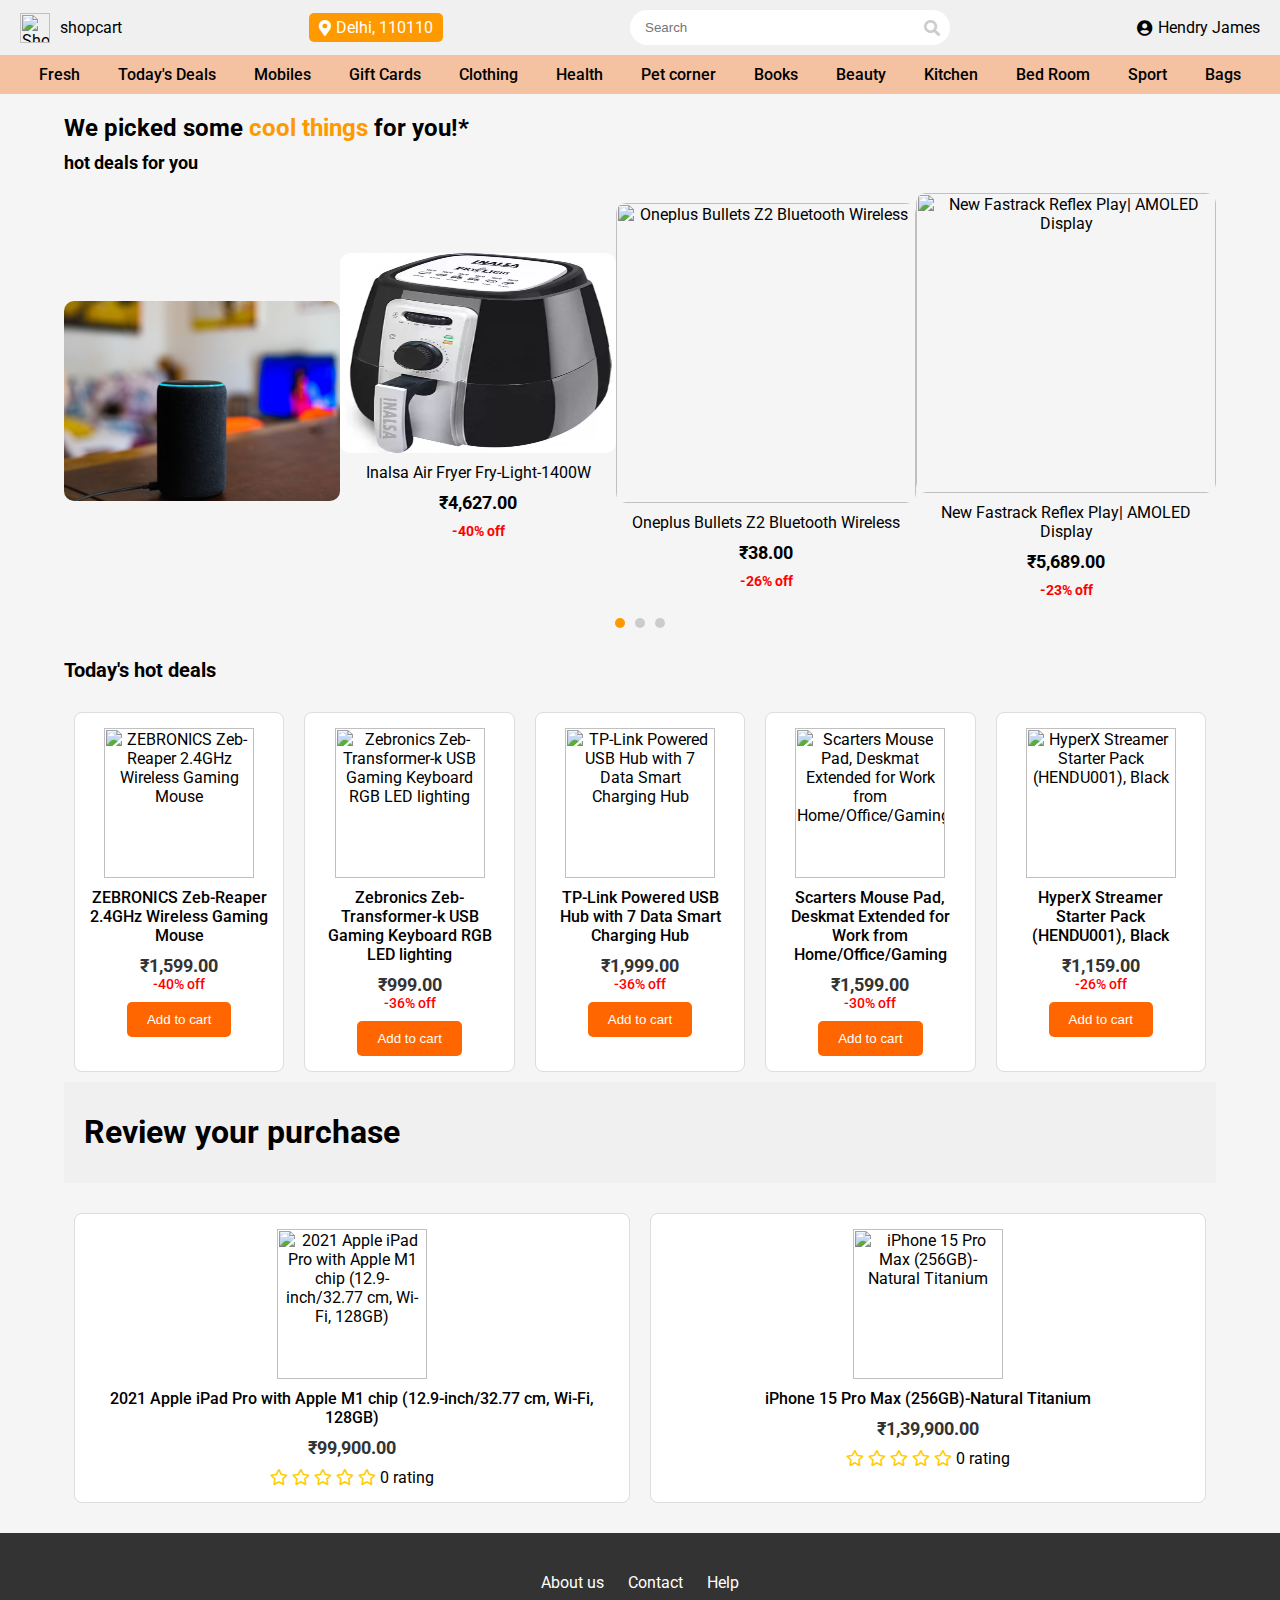
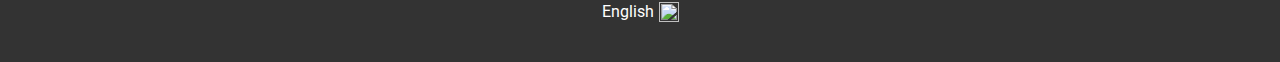
==== home.html @ bb901930 "file saved" ====
<html>
 <head>
  <title>
   ShopCart
  </title>
  <link href="https://cdnjs.cloudflare.com/ajax/libs/font-awesome/5.15.3/css/all.min.css" rel="stylesheet"/>
  <link href="https://fonts.googleapis.com/css2?family=Roboto:wght@400;500;700&amp;display=swap" rel="stylesheet"/>
  <style>
   body {
            font-family: 'Roboto', sans-serif;
            margin: 0;
            padding: 0;
            background-color: #f5f5f5;
        }
        .header {
            background-color: #f0f0f0;
            padding: 10px 20px;
            display: flex;
            align-items: center;
            justify-content: space-between;
        }
        .logo {
            display: flex;
            align-items: center;
        }
        .logo img {
            width: 30px;
            height: 30px;
            margin-right: 10px;
        }
        .location {
            display: flex;
            align-items: center;
            background-color: #ff9900;
            color: white;
            padding: 5px 10px;
            border-radius: 5px;
        }
        .location i {
            margin-right: 5px;
        }
        .search-bar {
            display: flex;
            align-items: center;
            background-color: white;
            border-radius: 20px;
            padding: 5px 10px;
            width: 300px;
        }
        .search-bar input {
            border: none;
            outline: none;
            width: 100%;
            padding: 5px;
        }
        .search-bar i {
            color: #ccc;
        }
        .user-info {
            display: flex;
            align-items: center;
        }
        .user-info i {
            margin-right: 5px;
        }
        .nav {
            background-color: #f4c2a1;
            padding: 10px 20px;
            display: flex;
            justify-content: space-around;
        }
        .nav a {
            color: black;
            text-decoration: none;
            font-weight: 500;
        }
        .container {
            width: 90%;
            margin: 0 auto;
            padding: 20px 0;
        }
        .main-header {
            font-size: 24px;
            font-weight: 700;
        }
        .main-header span {
            color: #ff9900;
        }
        .sub-header {
            font-size: 18px;
            font-weight: 700;
            margin-top: 10px;
        }
        .deals {
            display: flex;
            justify-content: space-between;
            align-items: center;
            margin-top: 20px;
        }
        .deal-item {
            text-align: center;
            width: 30%;
        }
        .deal-item img {
            width: 100%;
            border-radius: 10px;
        }
        .deal-item p {
            margin: 10px 0;
        }
        .deal-item .price {
            font-size: 18px;
            font-weight: 700;
        }
        .deal-item .discount {
            color: #ff0000;
            font-size: 14px;
            font-weight: 700;
        }
        .carousel-indicators {
            display: flex;
            justify-content: center;
            margin-top: 10px;
        }
        .carousel-indicators span {
            width: 10px;
            height: 10px;
            background-color: #ccc;
            border-radius: 50%;
            margin: 0 5px;
            display: inline-block;
        }
        .carousel-indicators .active {
            background-color: #ff9900;
        }
        .today-deals {
            font-size: 20px;
            font-weight: 700;
            margin-top: 30px;
        }
        .deals-section, .review-section {
            margin-top: 20px;
        }
        .deals-section .item, .review-section .item {
            background-color: #fff;
            border: 1px solid #ddd;
            border-radius: 8px;
            padding: 15px;
            text-align: center;
            margin: 10px;
            flex: 1;
        }
        .deals-section .item img, .review-section .item img {
            max-width: 100%;
            height: auto;
        }
        .deals-section .item h3, .review-section .item h3 {
            font-size: 16px;
            font-weight: 500;
            margin: 10px 0;
        }
        .deals-section .item .price, .review-section .item .price {
            font-size: 18px;
            font-weight: 700;
            color: #333;
        }
        .deals-section .item .discount, .review-section .item .discount {
            font-size: 14px;
            color: #ff0000;
            font-weight: 500;
        }
        .deals-section .item .add-to-cart, .review-section .item .add-to-cart {
            background-color: #ff6600;
            color: #fff;
            padding: 10px 20px;
            border: none;
            border-radius: 5px;
            cursor: pointer;
            margin-top: 10px;
        }
        .review-section .item .rating {
            margin-top: 10px;
        }
        .review-section .item .rating i {
            color: #ffcc00;
        }
        .footer {
            background-color: #333;
            color: #fff;
            padding: 20px 0;
            text-align: center;
        }
        .footer a {
            color: #fff;
            margin: 0 10px;
            text-decoration: none;
        }
        .footer .language {
            display: flex;
            align-items: center;
            justify-content: center;
            margin-top: 10px;
        }
        .footer .language img {
            margin-left: 5px;
        }
        @media (max-width: 768px) {
            .deals {
                flex-direction: column;
            }
            .deal-item {
                width: 100%;
                margin-bottom: 20px;
            }
            .deals-section, .review-section {
                display: flex;
                flex-direction: column;
            }
        }
        @media (min-width: 768px) {
            .deals-section, .review-section {
                display: flex;
                flex-wrap: wrap;
                justify-content: space-between;
            }
        }
  </style>
 </head>
 <body>
  <div class="header">
   <div class="logo">
    <img alt="ShopCart logo" height="30" src="images/bucket_706520.png" width="30"/>
    <span>
     shopcart
    </span>
   </div>
   <div class="location">
    <i class="fas fa-map-marker-alt">
    </i>
    <span>
     Delhi, 110110
    </span>
   </div>
   <div class="search-bar">
    <input placeholder="Search" type="text"/>
    <i class="fas fa-search">
    </i>
   </div>
   <div class="user-info">
    <i class="fas fa-user-circle">
    </i>
    <span>
     Hendry James
    </span>
   </div>
  </div>
  <div class="nav">
   <a href="#">
    Fresh
   </a>
   <a href="#">
    Today's Deals
   </a>
   <a href="#">
    Mobiles
   </a>
   <a href="#">
    Gift Cards
   </a>
   <a href="#">
    Clothing
   </a>
   <a href="#">
    Health
   </a>
   <a href="#">
    Pet corner
   </a>
   <a href="#">
    Books
   </a>
   <a href="#">
    Beauty
   </a>
   <a href="#">
    Kitchen
   </a>
   <a href="#">
    Bed Room
   </a>
   <a href="#">
    Sport
   </a>
   <a href="#">
    Bags
   </a>
  </div>
  <div class="container">
   <div class="main-header">
    We picked some
    <span>
     cool things
    </span>
    for you!*
   </div>
   <div class="sub-header">
    hot deals for you
   </div>
   <div class="deals">
    <div class="deal-item">
     <img alt="A smart speaker on a table with the text 'Alexa, switch on the lights.'" height="200" src="images/amazon.jpg" width="300"/>
    </div>
    <div class="deal-item">
     <img alt="Inalsa Air Fryer Fry-Light-1400W" height="200" src="images/inasla.webp" width="200"/>
     <p>
      Inalsa Air Fryer Fry-Light-1400W
     </p>
     <p class="price">
      ₹4,627.00
     </p>
     <p class="discount">
      -40% off
     </p>
    </div>
    <div class="deal-item">
     <img alt="Oneplus Bullets Z2 Bluetooth Wireless" height="300" src="https://storage.googleapis.com/a1aa/image/7eIXVJheuYhnQ0k16Csaq15r0HbFGDBon5UX6EecDnqad79nA.jpg" width="300"/>
     <p>
      Oneplus Bullets Z2 Bluetooth Wireless
     </p>
     <p class="price">
      ₹38.00
     </p>
     <p class="discount">
      -26% off
     </p>
    </div>
    <div class="deal-item">
     <img alt="New Fastrack Reflex Play| AMOLED Display" height="300" src="https://storage.googleapis.com/a1aa/image/vFZeKr0mzjV8Vibky9HGsBSdwRXXgegfcTeVxy6h0cXF727PB.jpg" width="300"/>
     <p>
      New Fastrack Reflex Play| AMOLED Display
     </p>
     <p class="price">
      ₹5,689.00
     </p>
     <p class="discount">
      -23% off
     </p>
    </div>
   </div>
   <div class="carousel-indicators">
    <span class="active">
    </span>
    <span>
    </span>
    <span>
    </span>
   </div>
   <div class="today-deals">
    Today's hot deals
   </div>
   <div class="deals-section">
    <div class="item">
     <img alt="ZEBRONICS Zeb-Reaper 2.4GHz Wireless Gaming Mouse" height="150" src="https://storage.googleapis.com/a1aa/image/B2bH2kYl26Y5Mxq67sBYGfdh3ouuNP9X8PewC6Sd1nnIre9nA.jpg" width="150"/>
     <h3>
      ZEBRONICS Zeb-Reaper 2.4GHz Wireless Gaming Mouse
     </h3>
     <div class="price">
      ₹1,599.00
     </div>
     <div class="discount">
      -40% off
     </div>
     <button class="add-to-cart">
      Add to cart
     </button>
    </div>
    <div class="item">
     <img alt="Zebronics Zeb-Transformer-k USB Gaming Keyboard RGB LED lighting" height="150" src="https://storage.googleapis.com/a1aa/image/5ccK8zn8SA52Jx3RWijhdUcJlDO2khE0QDnvlNqVP0JwqvfJA.jpg" width="150"/>
     <h3>
      Zebronics Zeb-Transformer-k USB Gaming Keyboard RGB LED lighting
     </h3>
     <div class="price">
      ₹999.00
     </div>
     <div class="discount">
      -36% off
     </div>
     <button class="add-to-cart">
      Add to cart
     </button>
    </div>
    <div class="item">
     <img alt="TP-Link Powered USB Hub with 7 Data Smart Charging Hub" height="150" src="https://storage.googleapis.com/a1aa/image/MJrL1fo1up3lXiVrqS0zjny0aUZFhodWe9Oh8OVefUw2s67PB.jpg" width="150"/>
     <h3>
      TP-Link Powered USB Hub with 7 Data Smart Charging Hub
     </h3>
     <div class="price">
      ₹1,999.00
     </div>
     <div class="discount">
      -36% off
     </div>
     <button class="add-to-cart">
      Add to cart
     </button>
    </div>
    <div class="item">
     <img alt="Scarters Mouse Pad, Deskmat Extended for Work from Home/Office/Gaming" height="150" src="https://storage.googleapis.com/a1aa/image/L45ZxkGXzzZQG5GMUaoFXercRYvcKOQXopr1Vb0OUX1iVfenA.jpg" width="150"/>
     <h3>
      Scarters Mouse Pad, Deskmat Extended for Work from Home/Office/Gaming
     </h3>
     <div class="price">
      ₹1,599.00
     </div>
     <div class="discount">
      -30% off
     </div>
     <button class="add-to-cart">
      Add to cart
     </button>
    </div>
    <div class="item">
     <img alt="HyperX Streamer Starter Pack (HENDU001), Black" height="150" src="https://storage.googleapis.com/a1aa/image/foURfxvuhDvbR0H5ysnhUMNHMXGLYVWvyFNdwwzAftXTW99nA.jpg" width="150"/>
     <h3>
      HyperX Streamer Starter Pack (HENDU001), Black
     </h3>
     <div class="price">
      ₹1,159.00
     </div>
     <div class="discount">
      -26% off
     </div>
     <button class="add-to-cart">
      Add to cart
     </button>
    </div>
   </div>
   <div class="header">
    <h1>
     Review your purchase
    </h1>
   </div>
   <div class="review-section">
    <div class="item">
     <img alt="2021 Apple iPad Pro with Apple M1 chip (12.9-inch/32.77 cm, Wi-Fi, 128GB)" height="150" src="apple2.jpg" width="150"/>
     <h3>
      2021 Apple iPad Pro with Apple M1 chip (12.9-inch/32.77 cm, Wi-Fi, 128GB)
     </h3>
     <div class="price">
      ₹99,900.00
     </div>
     <div class="rating">
      <i class="far fa-star">
      </i>
      <i class="far fa-star">
      </i>
      <i class="far fa-star">
      </i>
      <i class="far fa-star">
      </i>
      <i class="far fa-star">
      </i>
      <span>
       0 rating
      </span>
     </div>
    </div>
    <div class="item">
     <img alt="iPhone 15 Pro Max (256GB)-Natural Titanium" height="150" src="images/apple.jpg" width="150"/>
     <h3>
      iPhone 15 Pro Max (256GB)-Natural Titanium
     </h3>
     <div class="price">
      ₹1,39,900.00
     </div>
     <div class="rating">
      <i class="far fa-star">
      </i>
      <i class="far fa-star">
      </i>
      <i class="far fa-star">
      </i>
      <i class="far fa-star">
      </i>
      <i class="far fa-star">
      </i>
      <span>
       0 rating
      </span>
     </div>
    </div>
   </div>
  </div>
  <div class="footer">
   <div class="container">
    <a href="#">
     About us
    </a>
    <a href="#">
     Contact
    </a>
    <a href="#">
     Help
    </a>
    <div class="language">
     <span>
      English
     </span>
     <img alt="Indian flag" height="20" src="images/indian flag.jpg.webp" width="20"/>
    </div>
   </div>
  </div>
 </body>
</html>
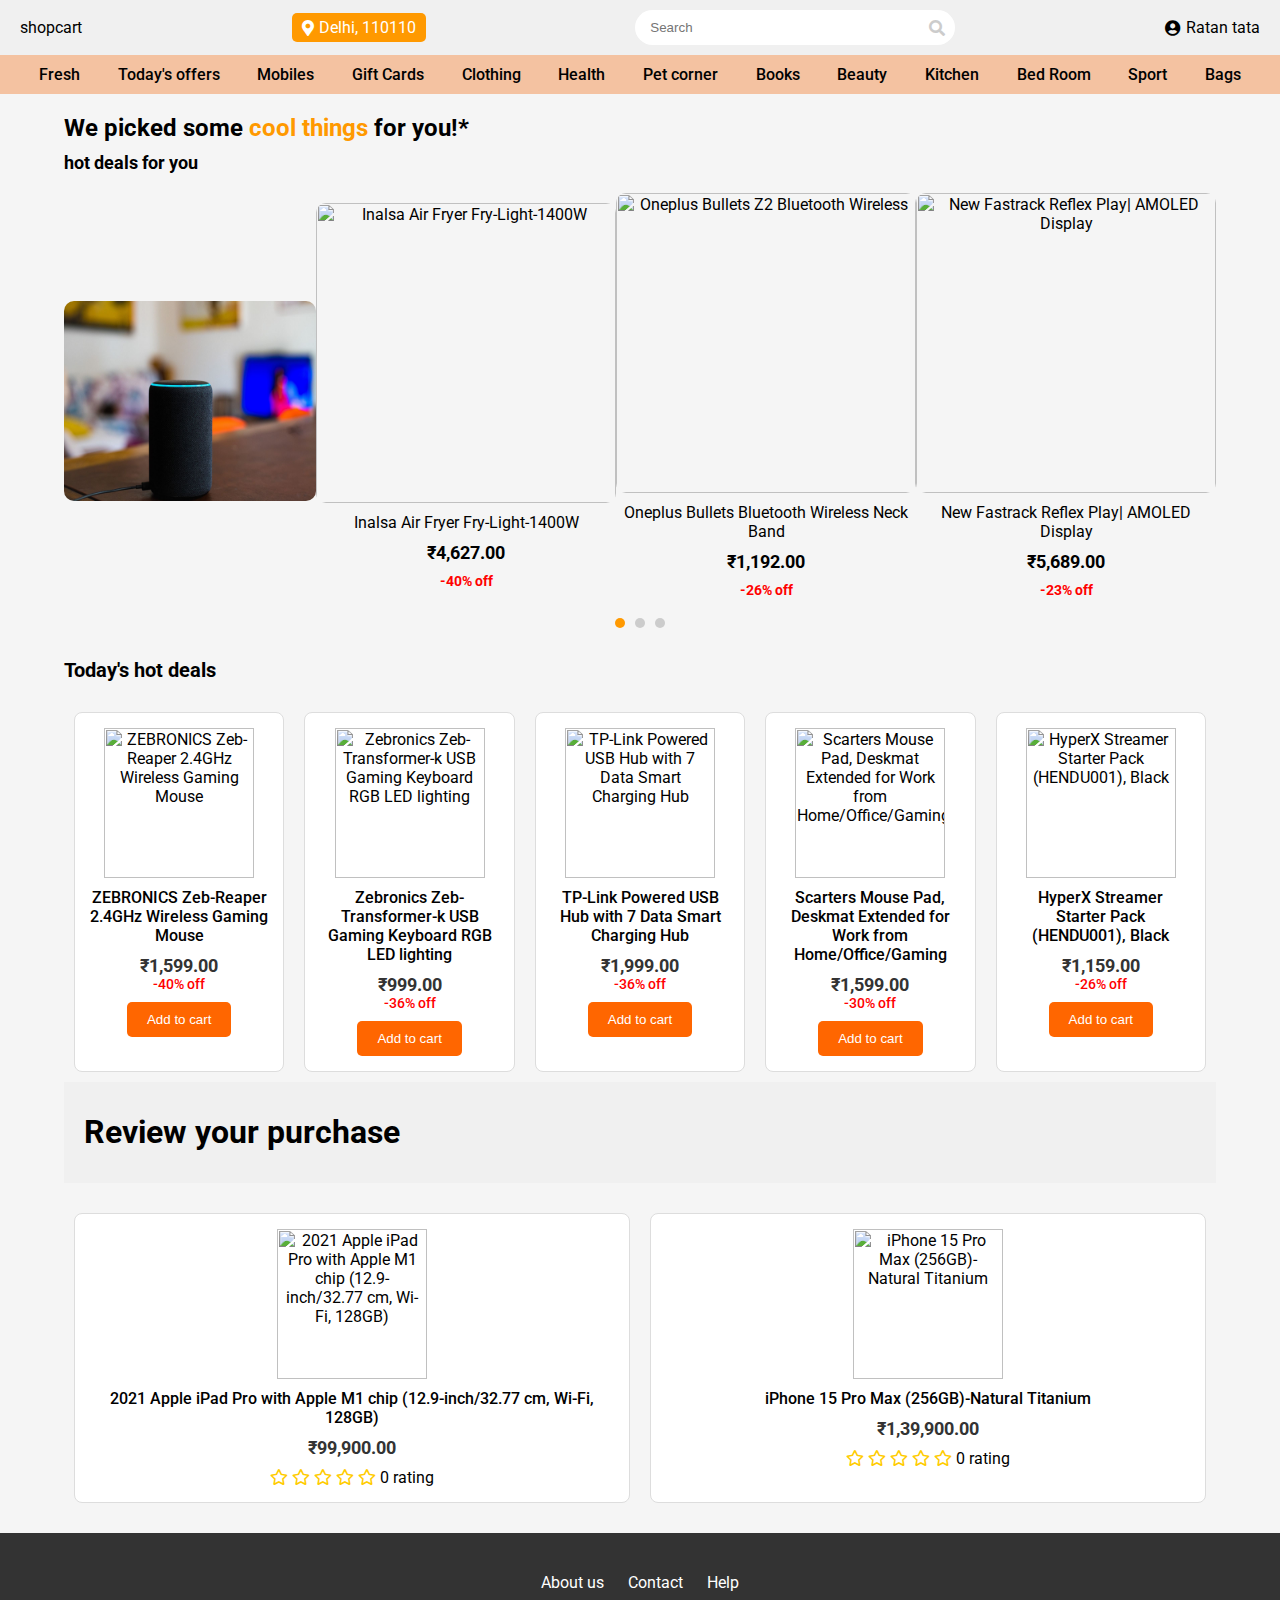
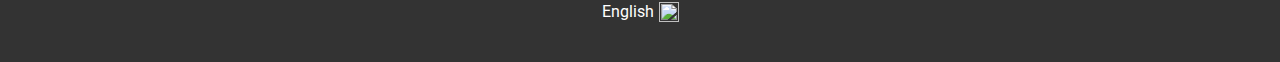
==== commit 0929317b: "file saved" ====
--- a/home.html
+++ b/home.html
@@ -229,8 +229,7 @@
  <body>
   <div class="header">
    <div class="logo">
-    <img alt="ShopCart logo" height="30" src="images/bucket_706520.png" width="30"/>
-    <span>
+     <span>
      shopcart
     </span>
    </div>
@@ -250,7 +249,7 @@
     <i class="fas fa-user-circle">
     </i>
     <span>
-     Hendry James
+     Ratan tata
     </span>
    </div>
   </div>
@@ -259,7 +258,7 @@
     Fresh
    </a>
    <a href="#">
-    Today's Deals
+    Today's offers
    </a>
    <a href="#">
     Mobiles
@@ -311,7 +310,7 @@
      <img alt="A smart speaker on a table with the text 'Alexa, switch on the lights.'" height="200" src="images/amazon.jpg" width="300"/>
     </div>
     <div class="deal-item">
-     <img alt="Inalsa Air Fryer Fry-Light-1400W" height="200" src="images/inasla.webp" width="200"/>
+     <img alt="Inalsa Air Fryer Fry-Light-1400W" height="300" src="https://storage.googleapis.com/a1aa/image/eCiYiP9H07yJNq5foxHVfkeTU6xeMK5V4kPOSsiPzqqb1t3fE.jpg" width="300"/>
      <p>
       Inalsa Air Fryer Fry-Light-1400W
      </p>
@@ -323,19 +322,19 @@
      </p>
     </div>
     <div class="deal-item">
-     <img alt="Oneplus Bullets Z2 Bluetooth Wireless" height="300" src="https://storage.googleapis.com/a1aa/image/7eIXVJheuYhnQ0k16Csaq15r0HbFGDBon5UX6EecDnqad79nA.jpg" width="300"/>
+     <img alt="Oneplus Bullets Z2 Bluetooth Wireless" height="300" src="images/headphone.webp" width="300"/>
      <p>
-      Oneplus Bullets Z2 Bluetooth Wireless
+      Oneplus Bullets  Bluetooth Wireless Neck Band
      </p>
      <p class="price">
-      ₹38.00
+      ₹1,192.00
      </p>
      <p class="discount">
       -26% off
      </p>
     </div>
     <div class="deal-item">
-     <img alt="New Fastrack Reflex Play| AMOLED Display" height="300" src="https://storage.googleapis.com/a1aa/image/vFZeKr0mzjV8Vibky9HGsBSdwRXXgegfcTeVxy6h0cXF727PB.jpg" width="300"/>
+     <img alt="New Fastrack Reflex Play| AMOLED Display" height="300" src="images/fast track.webp" width="300"/>
      <p>
       New Fastrack Reflex Play| AMOLED Display
      </p>
@@ -360,7 +359,7 @@
    </div>
    <div class="deals-section">
     <div class="item">
-     <img alt="ZEBRONICS Zeb-Reaper 2.4GHz Wireless Gaming Mouse" height="150" src="https://storage.googleapis.com/a1aa/image/B2bH2kYl26Y5Mxq67sBYGfdh3ouuNP9X8PewC6Sd1nnIre9nA.jpg" width="150"/>
+     <img alt="ZEBRONICS Zeb-Reaper 2.4GHz Wireless Gaming Mouse" height="150" src="images/Zeb-Reaper-pic2.webp" width="150"/>
      <h3>
       ZEBRONICS Zeb-Reaper 2.4GHz Wireless Gaming Mouse
      </h3>
@@ -375,7 +374,7 @@
      </button>
     </div>
     <div class="item">
-     <img alt="Zebronics Zeb-Transformer-k USB Gaming Keyboard RGB LED lighting" height="150" src="https://storage.googleapis.com/a1aa/image/5ccK8zn8SA52Jx3RWijhdUcJlDO2khE0QDnvlNqVP0JwqvfJA.jpg" width="150"/>
+     <img alt="Zebronics Zeb-Transformer-k USB Gaming Keyboard RGB LED lighting" height="150" src="images/keyboard.webp" width="150"/>
      <h3>
       Zebronics Zeb-Transformer-k USB Gaming Keyboard RGB LED lighting
      </h3>
@@ -390,7 +389,7 @@
      </button>
     </div>
     <div class="item">
-     <img alt="TP-Link Powered USB Hub with 7 Data Smart Charging Hub" height="150" src="https://storage.googleapis.com/a1aa/image/MJrL1fo1up3lXiVrqS0zjny0aUZFhodWe9Oh8OVefUw2s67PB.jpg" width="150"/>
+     <img alt="TP-Link Powered USB Hub with 7 Data Smart Charging Hub" height="150" src="images/TP LINK.jpg" width="150"/>
      <h3>
       TP-Link Powered USB Hub with 7 Data Smart Charging Hub
      </h3>
@@ -405,7 +404,7 @@
      </button>
     </div>
     <div class="item">
-     <img alt="Scarters Mouse Pad, Deskmat Extended for Work from Home/Office/Gaming" height="150" src="https://storage.googleapis.com/a1aa/image/L45ZxkGXzzZQG5GMUaoFXercRYvcKOQXopr1Vb0OUX1iVfenA.jpg" width="150"/>
+     <img alt="Scarters Mouse Pad, Deskmat Extended for Work from Home/Office/Gaming" height="150" src="images/MOUSE PAD.jpg" width="150"/>
      <h3>
       Scarters Mouse Pad, Deskmat Extended for Work from Home/Office/Gaming
      </h3>
@@ -420,7 +419,7 @@
      </button>
     </div>
     <div class="item">
-     <img alt="HyperX Streamer Starter Pack (HENDU001), Black" height="150" src="https://storage.googleapis.com/a1aa/image/foURfxvuhDvbR0H5ysnhUMNHMXGLYVWvyFNdwwzAftXTW99nA.jpg" width="150"/>
+     <img alt="HyperX Streamer Starter Pack (HENDU001), Black" height="150" src="images/HYPER MART.jpg" width="150"/>
      <h3>
       HyperX Streamer Starter Pack (HENDU001), Black
      </h3>
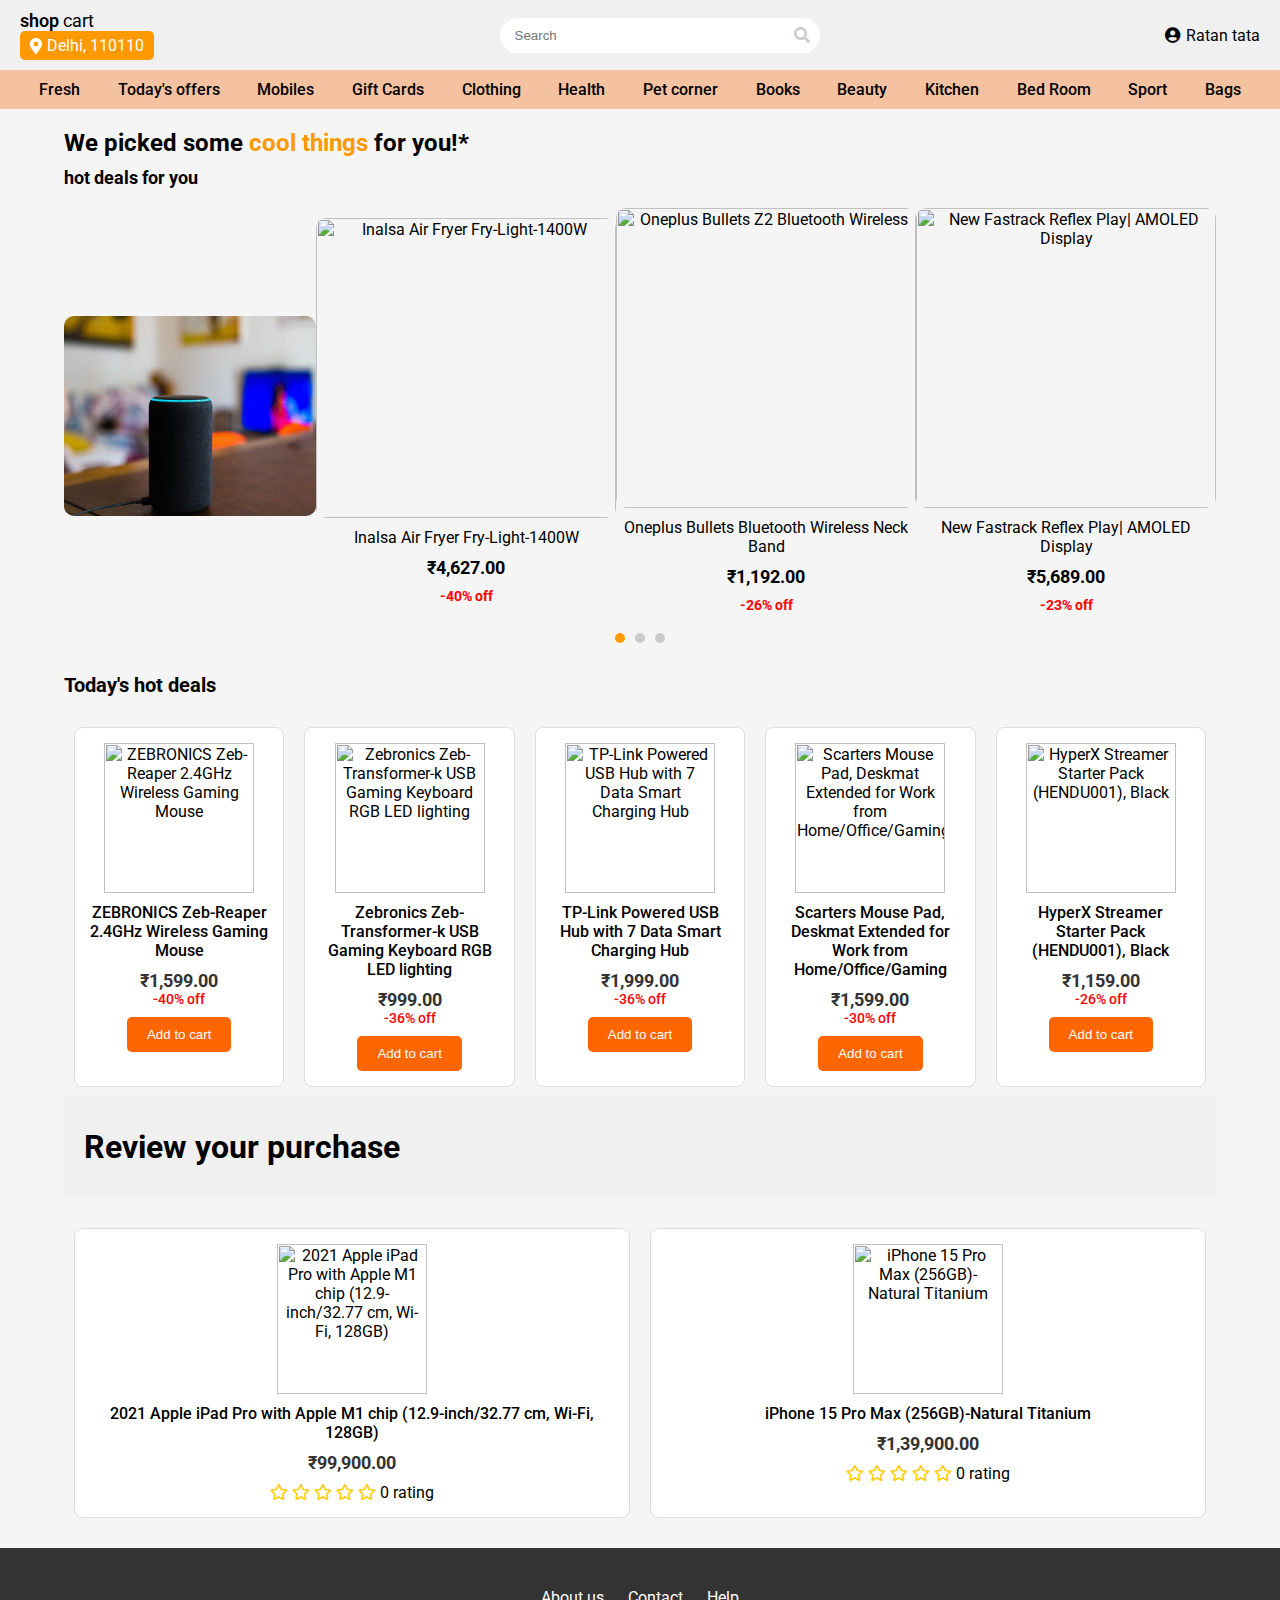
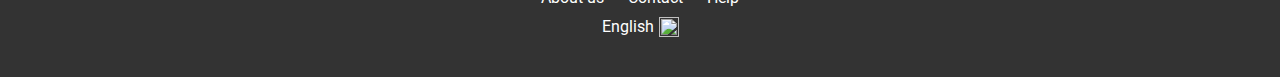
==== commit 3c7cf707: "file saved" ====
--- a/home.html
+++ b/home.html
@@ -1,17 +1,19 @@
 <html>
- <head>
-  <title>
-   ShopCart
-  </title>
-  <link href="https://cdnjs.cloudflare.com/ajax/libs/font-awesome/5.15.3/css/all.min.css" rel="stylesheet"/>
-  <link href="https://fonts.googleapis.com/css2?family=Roboto:wght@400;500;700&amp;display=swap" rel="stylesheet"/>
-  <style>
-   body {
+
+<head>
+    <title>
+        ShopCart
+    </title>
+    <link href="https://cdnjs.cloudflare.com/ajax/libs/font-awesome/5.15.3/css/all.min.css" rel="stylesheet" />
+    <link href="https://fonts.googleapis.com/css2?family=Roboto:wght@400;500;700&amp;display=swap" rel="stylesheet" />
+    <style>
+        body {
             font-family: 'Roboto', sans-serif;
             margin: 0;
             padding: 0;
             background-color: #f5f5f5;
         }
+
         .header {
             background-color: #f0f0f0;
             padding: 10px 20px;
@@ -19,15 +21,18 @@
             align-items: center;
             justify-content: space-between;
         }
+
         .logo {
             display: flex;
             align-items: center;
         }
+
         .logo img {
             width: 30px;
             height: 30px;
             margin-right: 10px;
         }
+
         .location {
             display: flex;
             align-items: center;
@@ -36,9 +41,11 @@
             padding: 5px 10px;
             border-radius: 5px;
         }
+
         .location i {
             margin-right: 5px;
         }
+
         .search-bar {
             display: flex;
             align-items: center;
@@ -47,81 +54,99 @@
             padding: 5px 10px;
             width: 300px;
         }
+
         .search-bar input {
             border: none;
             outline: none;
             width: 100%;
             padding: 5px;
         }
+
         .search-bar i {
             color: #ccc;
         }
+
         .user-info {
             display: flex;
             align-items: center;
         }
+
         .user-info i {
             margin-right: 5px;
         }
+
         .nav {
             background-color: #f4c2a1;
             padding: 10px 20px;
             display: flex;
             justify-content: space-around;
         }
+
         .nav a {
             color: black;
             text-decoration: none;
             font-weight: 500;
         }
+
         .container {
             width: 90%;
             margin: 0 auto;
             padding: 20px 0;
         }
+
         .main-header {
             font-size: 24px;
             font-weight: 700;
         }
+
         .main-header span {
             color: #ff9900;
         }
+
         .sub-header {
             font-size: 18px;
             font-weight: 700;
             margin-top: 10px;
         }
+
         .deals {
             display: flex;
             justify-content: space-between;
             align-items: center;
             margin-top: 20px;
         }
+
         .deal-item {
             text-align: center;
             width: 30%;
         }
+
         .deal-item img {
             width: 100%;
             border-radius: 10px;
         }
+
         .deal-item p {
             margin: 10px 0;
         }
+
         .deal-item .price {
             font-size: 18px;
             font-weight: 700;
         }
+
         .deal-item .discount {
             color: #ff0000;
             font-size: 14px;
             font-weight: 700;
         }
+
         .carousel-indicators {
             display: flex;
             justify-content: center;
             margin-top: 10px;
         }
+
         .carousel-indicators span {
             width: 10px;
             height: 10px;
@@ -130,18 +155,24 @@
             margin: 0 5px;
             display: inline-block;
         }
+
         .carousel-indicators .active {
             background-color: #ff9900;
         }
+
         .today-deals {
             font-size: 20px;
             font-weight: 700;
             margin-top: 30px;
         }
-        .deals-section, .review-section {
+
+        .deals-section,
+        .review-section {
             margin-top: 20px;
         }
-        .deals-section .item, .review-section .item {
+
+        .deals-section .item,
+        .review-section .item {
             background-color: #fff;
             border: 1px solid #ddd;
             border-radius: 8px;
@@ -150,26 +181,36 @@
             margin: 10px;
             flex: 1;
         }
-        .deals-section .item img, .review-section .item img {
+
+        .deals-section .item img,
+        .review-section .item img {
             max-width: 100%;
             height: auto;
         }
-        .deals-section .item h3, .review-section .item h3 {
+
+        .deals-section .item h3,
+        .review-section .item h3 {
             font-size: 16px;
             font-weight: 500;
             margin: 10px 0;
         }
-        .deals-section .item .price, .review-section .item .price {
+
+        .deals-section .item .price,
+        .review-section .item .price {
             font-size: 18px;
             font-weight: 700;
             color: #333;
         }
-        .deals-section .item .discount, .review-section .item .discount {
+
+        .deals-section .item .discount,
+        .review-section .item .discount {
             font-size: 14px;
             color: #ff0000;
             font-weight: 500;
         }
-        .deals-section .item .add-to-cart, .review-section .item .add-to-cart {
+
+        .deals-section .item .add-to-cart,
+        .review-section .item .add-to-cart {
             background-color: #ff6600;
             color: #fff;
             padding: 10px 20px;
@@ -178,336 +219,364 @@
             cursor: pointer;
             margin-top: 10px;
         }
+
         .review-section .item .rating {
             margin-top: 10px;
         }
+
         .review-section .item .rating i {
             color: #ffcc00;
         }
+
         .footer {
             background-color: #333;
             color: #fff;
             padding: 20px 0;
             text-align: center;
         }
+
         .footer a {
             color: #fff;
             margin: 0 10px;
             text-decoration: none;
         }
+
         .footer .language {
             display: flex;
             align-items: center;
             justify-content: center;
             margin-top: 10px;
         }
+
         .footer .language img {
             margin-left: 5px;
         }
+
         @media (max-width: 768px) {
             .deals {
                 flex-direction: column;
             }
+
             .deal-item {
                 width: 100%;
                 margin-bottom: 20px;
             }
-            .deals-section, .review-section {
+
+            .deals-section,
+            .review-section {
                 display: flex;
                 flex-direction: column;
             }
         }
+
         @media (min-width: 768px) {
-            .deals-section, .review-section {
+
+            .deals-section,
+            .review-section {
                 display: flex;
                 flex-wrap: wrap;
                 justify-content: space-between;
             }
         }
-  </style>
- </head>
- <body>
-  <div class="header">
-   <div class="logo">
-     <span>
-     shopcart
-    </span>
-   </div>
-   <div class="location">
-    <i class="fas fa-map-marker-alt">
-    </i>
-    <span>
-     Delhi, 110110
-    </span>
-   </div>
-   <div class="search-bar">
-    <input placeholder="Search" type="text"/>
-    <i class="fas fa-search">
-    </i>
-   </div>
-   <div class="user-info">
-    <i class="fas fa-user-circle">
-    </i>
-    <span>
-     Ratan tata
-    </span>
-   </div>
-  </div>
-  <div class="nav">
-   <a href="#">
-    Fresh
-   </a>
-   <a href="#">
-    Today's offers
-   </a>
-   <a href="#">
-    Mobiles
-   </a>
-   <a href="#">
-    Gift Cards
-   </a>
-   <a href="#">
-    Clothing
-   </a>
-   <a href="#">
-    Health
-   </a>
-   <a href="#">
-    Pet corner
-   </a>
-   <a href="#">
-    Books
-   </a>
-   <a href="#">
-    Beauty
-   </a>
-   <a href="#">
-    Kitchen
-   </a>
-   <a href="#">
-    Bed Room
-   </a>
-   <a href="#">
-    Sport
-   </a>
-   <a href="#">
-    Bags
-   </a>
-  </div>
-  <div class="container">
-   <div class="main-header">
-    We picked some
-    <span>
-     cool things
-    </span>
-    for you!*
-   </div>
-   <div class="sub-header">
-    hot deals for you
-   </div>
-   <div class="deals">
-    <div class="deal-item">
-     <img alt="A smart speaker on a table with the text 'Alexa, switch on the lights.'" height="200" src="images/amazon.jpg" width="300"/>
+    </style>
+</head>
+
+<body>
+    <div class="header">
+        <div>
+            <div class="logo">
+                <span style="font-weight: 600; font-size: large;">
+                    shop <span style="font-weight: 400;">cart</span>
+                </span>
+            </div>
+            <div class="location">
+                <i class="fas fa-map-marker-alt">
+                </i>
+                <span>
+                    Delhi, 110110
+                </span>
+            </div>
+        </div>
+
+        <div class="search-bar">
+            <input placeholder="Search" type="text" />
+            <i class="fas fa-search">
+            </i>
+        </div>
+        <div class="user-info">
+            <i class="fas fa-user-circle">
+            </i>
+            <span>
+                Ratan tata
+            </span>
+        </div>
     </div>
-    <div class="deal-item">
-     <img alt="Inalsa Air Fryer Fry-Light-1400W" height="300" src="https://storage.googleapis.com/a1aa/image/eCiYiP9H07yJNq5foxHVfkeTU6xeMK5V4kPOSsiPzqqb1t3fE.jpg" width="300"/>
-     <p>
-      Inalsa Air Fryer Fry-Light-1400W
-     </p>
-     <p class="price">
-      ₹4,627.00
-     </p>
-     <p class="discount">
-      -40% off
-     </p>
+    <div class="nav">
+        <a href="#">
+            Fresh
+        </a>
+        <a href="#">
+            Today's offers
+        </a>
+        <a href="#">
+            Mobiles
+        </a>
+        <a href="#">
+            Gift Cards
+        </a>
+        <a href="#">
+            Clothing
+        </a>
+        <a href="#">
+            Health
+        </a>
+        <a href="#">
+            Pet corner
+        </a>
+        <a href="#">
+            Books
+        </a>
+        <a href="#">
+            Beauty
+        </a>
+        <a href="#">
+            Kitchen
+        </a>
+        <a href="#">
+            Bed Room
+        </a>
+        <a href="#">
+            Sport
+        </a>
+        <a href="#">
+            Bags
+        </a>
     </div>
-    <div class="deal-item">
-     <img alt="Oneplus Bullets Z2 Bluetooth Wireless" height="300" src="images/headphone.webp" width="300"/>
-     <p>
-      Oneplus Bullets  Bluetooth Wireless Neck Band
-     </p>
-     <p class="price">
-      ₹1,192.00
-     </p>
-     <p class="discount">
-      -26% off
-     </p>
+    <div class="container">
+        <div class="main-header">
+            We picked some
+            <span>
+                cool things
+            </span>
+            for you!*
+        </div>
+        <div class="sub-header">
+            hot deals for you
+        </div>
+        <div class="deals">
+            <div class="deal-item">
+                <img alt="A smart speaker on a table with the text 'Alexa, switch on the lights.'" height="200"
+                    src="images/amazon.jpg" width="300" />
+            </div>
+            <div class="deal-item">
+                <img alt="Inalsa Air Fryer Fry-Light-1400W" height="300"
+                    src="https://storage.googleapis.com/a1aa/image/eCiYiP9H07yJNq5foxHVfkeTU6xeMK5V4kPOSsiPzqqb1t3fE.jpg"
+                    width="300" />
+                <p>
+                    Inalsa Air Fryer Fry-Light-1400W
+                </p>
+                <p class="price">
+                    ₹4,627.00
+                </p>
+                <p class="discount">
+                    -40% off
+                </p>
+            </div>
+            <div class="deal-item">
+                <img alt="Oneplus Bullets Z2 Bluetooth Wireless" height="300" src="images/headphone.webp" width="300" />
+                <p>
+                    Oneplus Bullets Bluetooth Wireless Neck Band
+                </p>
+                <p class="price">
+                    ₹1,192.00
+                </p>
+                <p class="discount">
+                    -26% off
+                </p>
+            </div>
+            <div class="deal-item">
+                <img alt="New Fastrack Reflex Play| AMOLED Display" height="300" src="images/fast track.webp"
+                    width="300" />
+                <p>
+                    New Fastrack Reflex Play| AMOLED Display
+                </p>
+                <p class="price">
+                    ₹5,689.00
+                </p>
+                <p class="discount">
+                    -23% off
+                </p>
+            </div>
+        </div>
+        <div class="carousel-indicators">
+            <span class="active">
+            </span>
+            <span>
+            </span>
+            <span>
+            </span>
+        </div>
+        <div class="today-deals">
+            Today's hot deals
+        </div>
+        <div class="deals-section">
+            <div class="item">
+                <img alt="ZEBRONICS Zeb-Reaper 2.4GHz Wireless Gaming Mouse" height="150"
+                    src="images/Zeb-Reaper-pic2.webp" width="150" />
+                <h3>
+                    ZEBRONICS Zeb-Reaper 2.4GHz Wireless Gaming Mouse
+                </h3>
+                <div class="price">
+                    ₹1,599.00
+                </div>
+                <div class="discount">
+                    -40% off
+                </div>
+                <button class="add-to-cart">
+                    Add to cart
+                </button>
+            </div>
+            <div class="item">
+                <img alt="Zebronics Zeb-Transformer-k USB Gaming Keyboard RGB LED lighting" height="150"
+                    src="images/keyboard.webp" width="150" />
+                <h3>
+                    Zebronics Zeb-Transformer-k USB Gaming Keyboard RGB LED lighting
+                </h3>
+                <div class="price">
+                    ₹999.00
+                </div>
+                <div class="discount">
+                    -36% off
+                </div>
+                <button class="add-to-cart">
+                    Add to cart
+                </button>
+            </div>
+            <div class="item">
+                <img alt="TP-Link Powered USB Hub with 7 Data Smart Charging Hub" height="150" src="images/TP LINK.jpg"
+                    width="150" />
+                <h3>
+                    TP-Link Powered USB Hub with 7 Data Smart Charging Hub
+                </h3>
+                <div class="price">
+                    ₹1,999.00
+                </div>
+                <div class="discount">
+                    -36% off
+                </div>
+                <button class="add-to-cart">
+                    Add to cart
+                </button>
+            </div>
+            <div class="item">
+                <img alt="Scarters Mouse Pad, Deskmat Extended for Work from Home/Office/Gaming" height="150"
+                    src="images/MOUSE PAD.jpg" width="150" />
+                <h3>
+                    Scarters Mouse Pad, Deskmat Extended for Work from Home/Office/Gaming
+                </h3>
+                <div class="price">
+                    ₹1,599.00
+                </div>
+                <div class="discount">
+                    -30% off
+                </div>
+                <button class="add-to-cart">
+                    Add to cart
+                </button>
+            </div>
+            <div class="item">
+                <img alt="HyperX Streamer Starter Pack (HENDU001), Black" height="150" src="images/HYPER MART.jpg"
+                    width="150" />
+                <h3>
+                    HyperX Streamer Starter Pack (HENDU001), Black
+                </h3>
+                <div class="price">
+                    ₹1,159.00
+                </div>
+                <div class="discount">
+                    -26% off
+                </div>
+                <button class="add-to-cart">
+                    Add to cart
+                </button>
+            </div>
+        </div>
+        <div class="header">
+            <h1>
+                Review your purchase
+            </h1>
+        </div>
+        <div class="review-section">
+            <div class="item">
+                <img alt="2021 Apple iPad Pro with Apple M1 chip (12.9-inch/32.77 cm, Wi-Fi, 128GB)" height="150"
+                    src="apple2.jpg" width="150" />
+                <h3>
+                    2021 Apple iPad Pro with Apple M1 chip (12.9-inch/32.77 cm, Wi-Fi, 128GB)
+                </h3>
+                <div class="price">
+                    ₹99,900.00
+                </div>
+                <div class="rating">
+                    <i class="far fa-star">
+                    </i>
+                    <i class="far fa-star">
+                    </i>
+                    <i class="far fa-star">
+                    </i>
+                    <i class="far fa-star">
+                    </i>
+                    <i class="far fa-star">
+                    </i>
+                    <span>
+                        0 rating
+                    </span>
+                </div>
+            </div>
+            <div class="item">
+                <img alt="iPhone 15 Pro Max (256GB)-Natural Titanium" height="150" src="images/apple.jpg" width="150" />
+                <h3>
+                    iPhone 15 Pro Max (256GB)-Natural Titanium
+                </h3>
+                <div class="price">
+                    ₹1,39,900.00
+                </div>
+                <div class="rating">
+                    <i class="far fa-star">
+                    </i>
+                    <i class="far fa-star">
+                    </i>
+                    <i class="far fa-star">
+                    </i>
+                    <i class="far fa-star">
+                    </i>
+                    <i class="far fa-star">
+                    </i>
+                    <span>
+                        0 rating
+                    </span>
+                </div>
+            </div>
+        </div>
     </div>
-    <div class="deal-item">
-     <img alt="New Fastrack Reflex Play| AMOLED Display" height="300" src="images/fast track.webp" width="300"/>
-     <p>
-      New Fastrack Reflex Play| AMOLED Display
-     </p>
-     <p class="price">
-      ₹5,689.00
-     </p>
-     <p class="discount">
-      -23% off
-     </p>
+    <div class="footer">
+        <div class="container">
+            <a href="#">
+                About us
+            </a>
+            <a href="#">
+                Contact
+            </a>
+            <a href="#">
+                Help
+            </a>
+            <div class="language">
+                <span>
+                    English
+                </span>
+                <img alt="Indian flag" height="20" src="images/indian flag.jpg.webp" width="20" />
+            </div>
+        </div>
     </div>
-   </div>
-   <div class="carousel-indicators">
-    <span class="active">
-    </span>
-    <span>
-    </span>
-    <span>
-    </span>
-   </div>
-   <div class="today-deals">
-    Today's hot deals
-   </div>
-   <div class="deals-section">
-    <div class="item">
-     <img alt="ZEBRONICS Zeb-Reaper 2.4GHz Wireless Gaming Mouse" height="150" src="images/Zeb-Reaper-pic2.webp" width="150"/>
-     <h3>
-      ZEBRONICS Zeb-Reaper 2.4GHz Wireless Gaming Mouse
-     </h3>
-     <div class="price">
-      ₹1,599.00
-     </div>
-     <div class="discount">
-      -40% off
-     </div>
-     <button class="add-to-cart">
-      Add to cart
-     </button>
-    </div>
-    <div class="item">
-     <img alt="Zebronics Zeb-Transformer-k USB Gaming Keyboard RGB LED lighting" height="150" src="images/keyboard.webp" width="150"/>
-     <h3>
-      Zebronics Zeb-Transformer-k USB Gaming Keyboard RGB LED lighting
-     </h3>
-     <div class="price">
-      ₹999.00
-     </div>
-     <div class="discount">
-      -36% off
-     </div>
-     <button class="add-to-cart">
-      Add to cart
-     </button>
-    </div>
-    <div class="item">
-     <img alt="TP-Link Powered USB Hub with 7 Data Smart Charging Hub" height="150" src="images/TP LINK.jpg" width="150"/>
-     <h3>
-      TP-Link Powered USB Hub with 7 Data Smart Charging Hub
-     </h3>
-     <div class="price">
-      ₹1,999.00
-     </div>
-     <div class="discount">
-      -36% off
-     </div>
-     <button class="add-to-cart">
-      Add to cart
-     </button>
-    </div>
-    <div class="item">
-     <img alt="Scarters Mouse Pad, Deskmat Extended for Work from Home/Office/Gaming" height="150" src="images/MOUSE PAD.jpg" width="150"/>
-     <h3>
-      Scarters Mouse Pad, Deskmat Extended for Work from Home/Office/Gaming
-     </h3>
-     <div class="price">
-      ₹1,599.00
-     </div>
-     <div class="discount">
-      -30% off
-     </div>
-     <button class="add-to-cart">
-      Add to cart
-     </button>
-    </div>
-    <div class="item">
-     <img alt="HyperX Streamer Starter Pack (HENDU001), Black" height="150" src="images/HYPER MART.jpg" width="150"/>
-     <h3>
-      HyperX Streamer Starter Pack (HENDU001), Black
-     </h3>
-     <div class="price">
-      ₹1,159.00
-     </div>
-     <div class="discount">
-      -26% off
-     </div>
-     <button class="add-to-cart">
-      Add to cart
-     </button>
-    </div>
-   </div>
-   <div class="header">
-    <h1>
-     Review your purchase
-    </h1>
-   </div>
-   <div class="review-section">
-    <div class="item">
-     <img alt="2021 Apple iPad Pro with Apple M1 chip (12.9-inch/32.77 cm, Wi-Fi, 128GB)" height="150" src="apple2.jpg" width="150"/>
-     <h3>
-      2021 Apple iPad Pro with Apple M1 chip (12.9-inch/32.77 cm, Wi-Fi, 128GB)
-     </h3>
-     <div class="price">
-      ₹99,900.00
-     </div>
-     <div class="rating">
-      <i class="far fa-star">
-      </i>
-      <i class="far fa-star">
-      </i>
-      <i class="far fa-star">
-      </i>
-      <i class="far fa-star">
-      </i>
-      <i class="far fa-star">
-      </i>
-      <span>
-       0 rating
-      </span>
-     </div>
-    </div>
-    <div class="item">
-     <img alt="iPhone 15 Pro Max (256GB)-Natural Titanium" height="150" src="images/apple.jpg" width="150"/>
-     <h3>
-      iPhone 15 Pro Max (256GB)-Natural Titanium
-     </h3>
-     <div class="price">
-      ₹1,39,900.00
-     </div>
-     <div class="rating">
-      <i class="far fa-star">
-      </i>
-      <i class="far fa-star">
-      </i>
-      <i class="far fa-star">
-      </i>
-      <i class="far fa-star">
-      </i>
-      <i class="far fa-star">
-      </i>
-      <span>
-       0 rating
-      </span>
-     </div>
-    </div>
-   </div>
-  </div>
-  <div class="footer">
-   <div class="container">
-    <a href="#">
-     About us
-    </a>
-    <a href="#">
-     Contact
-    </a>
-    <a href="#">
-     Help
-    </a>
-    <div class="language">
-     <span>
-      English
-     </span>
-     <img alt="Indian flag" height="20" src="images/indian flag.jpg.webp" width="20"/>
-    </div>
-   </div>
-  </div>
- </body>
-</html>
+</body>
+
+</html>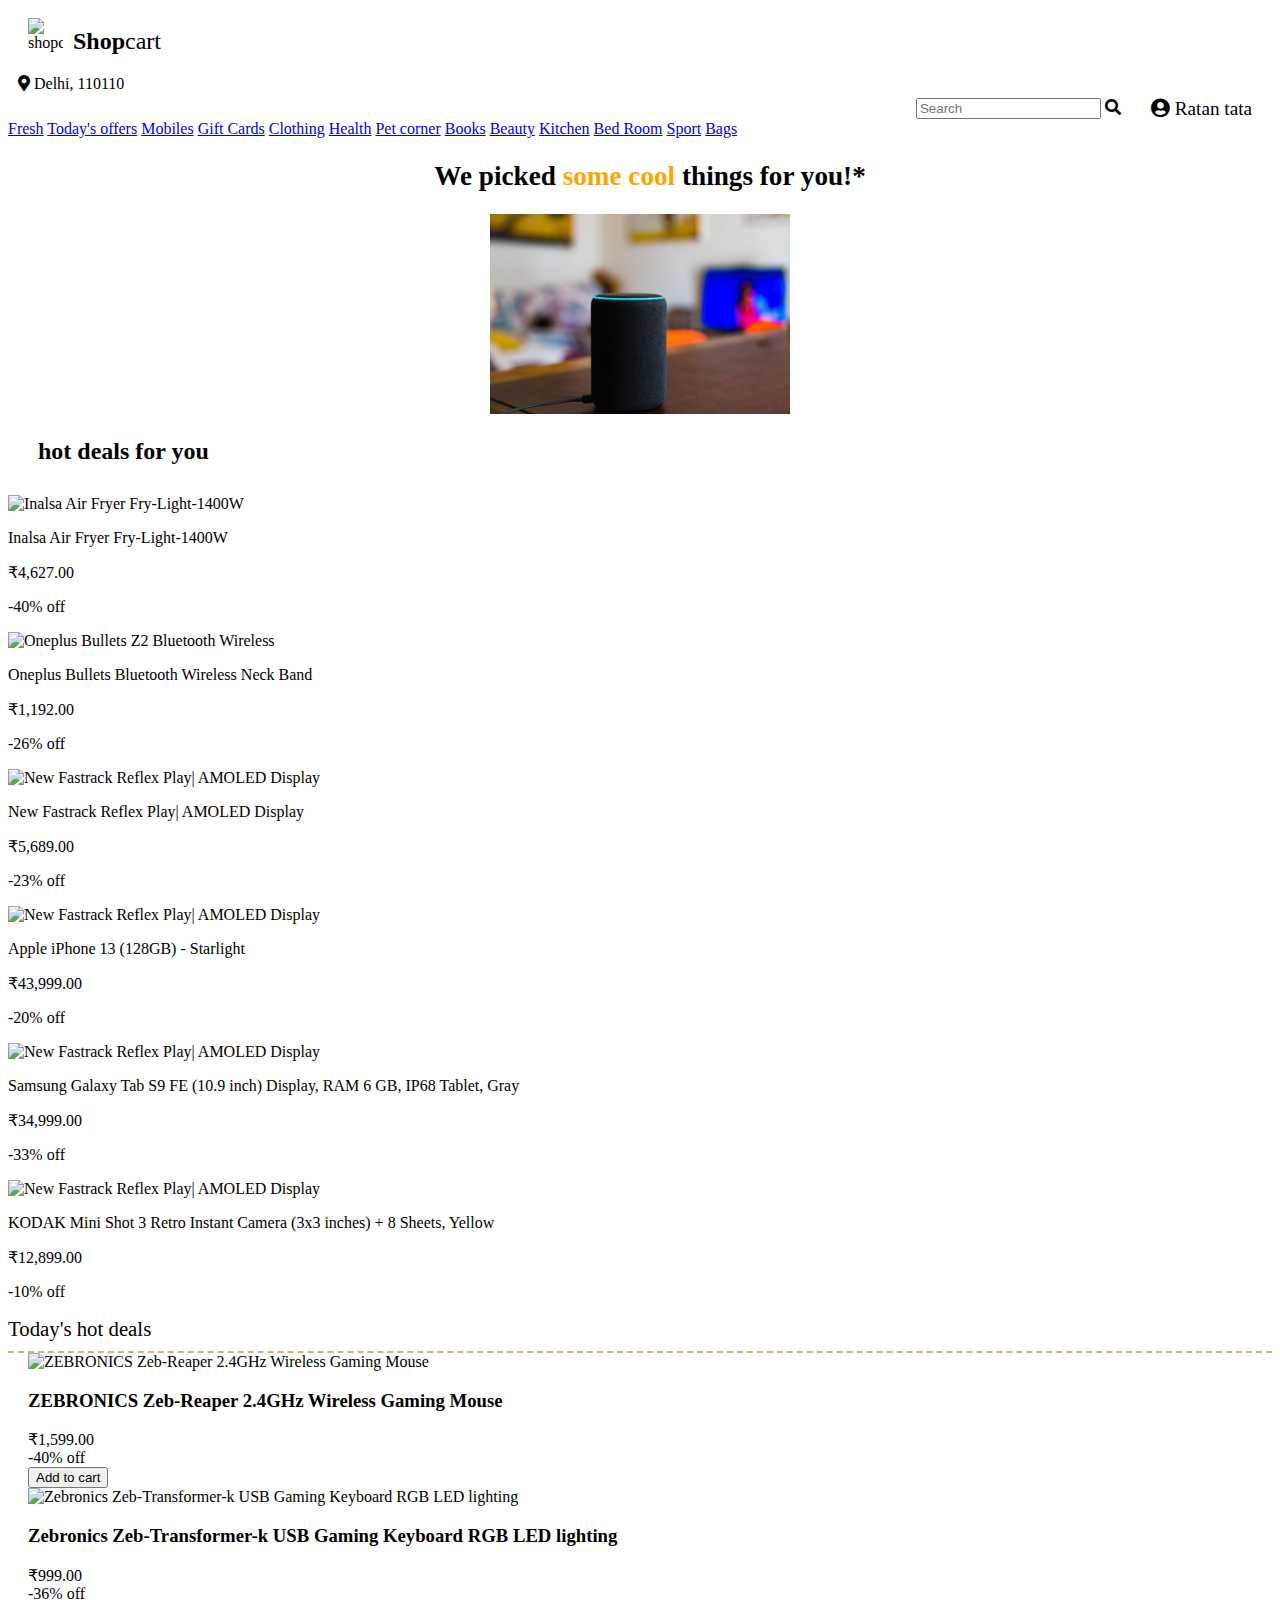
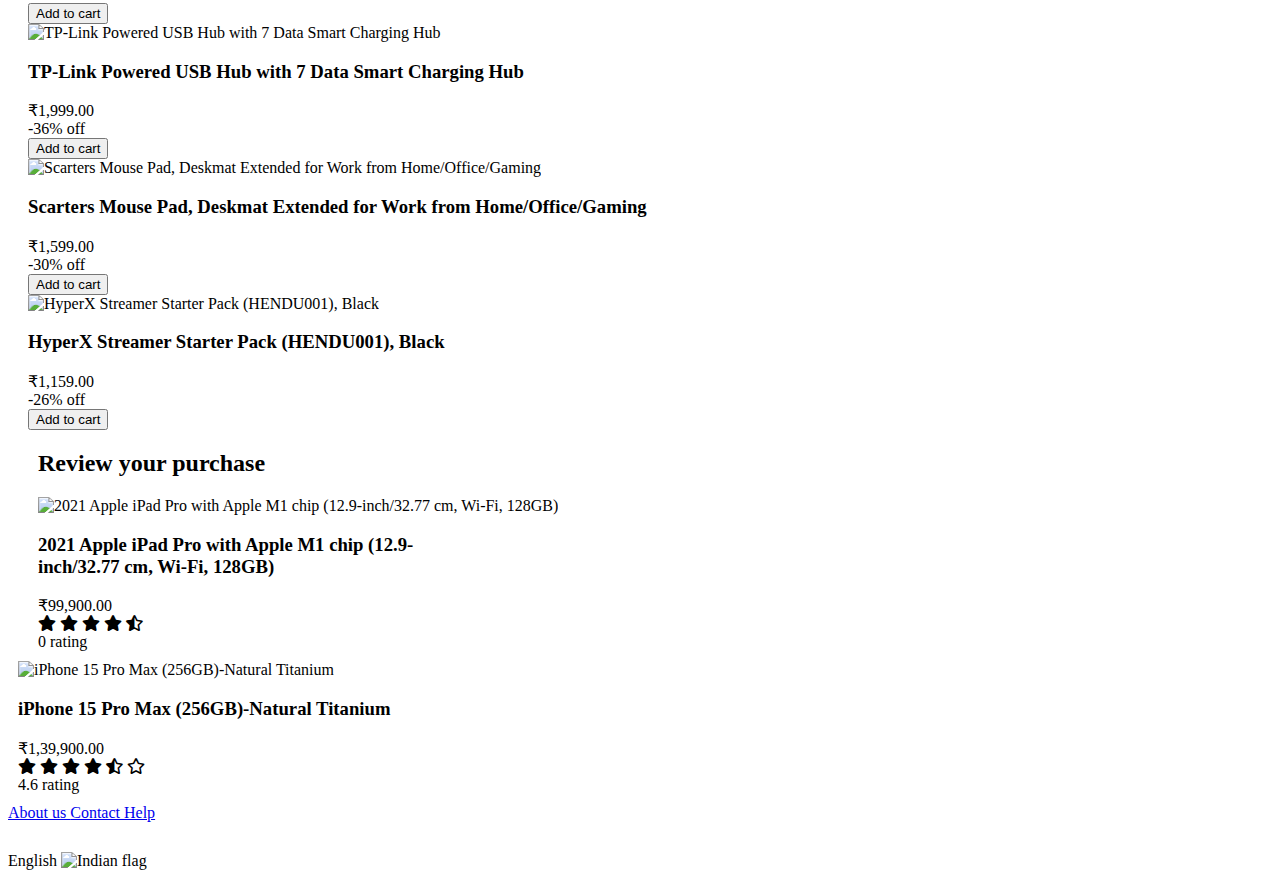
==== commit 94a411b6: "file saved" ====
--- a/home.html
+++ b/home.html
@@ -1,293 +1,22 @@
-<html>
-
+<!DOCTYPE html>
+<html lang="en">
 <head>
     <title>
         ShopCart
     </title>
     <link href="https://cdnjs.cloudflare.com/ajax/libs/font-awesome/5.15.3/css/all.min.css" rel="stylesheet" />
     <link href="https://fonts.googleapis.com/css2?family=Roboto:wght@400;500;700&amp;display=swap" rel="stylesheet" />
-    <style>
-        body {
-            font-family: 'Roboto', sans-serif;
-            margin: 0;
-            padding: 0;
-            background-color: #f5f5f5;
-        }
-
-        .header {
-            background-color: #f0f0f0;
-            padding: 10px 20px;
-            display: flex;
-            align-items: center;
-            justify-content: space-between;
-        }
-
-        .logo {
-            display: flex;
-            align-items: center;
-        }
-
-        .logo img {
-            width: 30px;
-            height: 30px;
-            margin-right: 10px;
-        }
-
-        .location {
-            display: flex;
-            align-items: center;
-            background-color: #ff9900;
-            color: white;
-            padding: 5px 10px;
-            border-radius: 5px;
-        }
-
-        .location i {
-            margin-right: 5px;
-        }
-
-        .search-bar {
-            display: flex;
-            align-items: center;
-            background-color: white;
-            border-radius: 20px;
-            padding: 5px 10px;
-            width: 300px;
-        }
-
-        .search-bar input {
-            border: none;
-            outline: none;
-            width: 100%;
-            padding: 5px;
-        }
-
-        .search-bar i {
-            color: #ccc;
-        }
-
-        .user-info {
-            display: flex;
-            align-items: center;
-        }
-
-        .user-info i {
-            margin-right: 5px;
-        }
-
-        .nav {
-            background-color: #f4c2a1;
-            padding: 10px 20px;
-            display: flex;
-            justify-content: space-around;
-        }
-
-        .nav a {
-            color: black;
-            text-decoration: none;
-            font-weight: 500;
-        }
-
-        .container {
-            width: 90%;
-            margin: 0 auto;
-            padding: 20px 0;
-        }
-
-        .main-header {
-            font-size: 24px;
-            font-weight: 700;
-        }
-
-        .main-header span {
-            color: #ff9900;
-        }
-
-        .sub-header {
-            font-size: 18px;
-            font-weight: 700;
-            margin-top: 10px;
-        }
-
-        .deals {
-            display: flex;
-            justify-content: space-between;
-            align-items: center;
-            margin-top: 20px;
-        }
-
-        .deal-item {
-            text-align: center;
-            width: 30%;
-        }
-
-        .deal-item img {
-            width: 100%;
-            border-radius: 10px;
-        }
-
-        .deal-item p {
-            margin: 10px 0;
-        }
-
-        .deal-item .price {
-            font-size: 18px;
-            font-weight: 700;
-        }
-
-        .deal-item .discount {
-            color: #ff0000;
-            font-size: 14px;
-            font-weight: 700;
-        }
-
-        .carousel-indicators {
-            display: flex;
-            justify-content: center;
-            margin-top: 10px;
-        }
-
-        .carousel-indicators span {
-            width: 10px;
-            height: 10px;
-            background-color: #ccc;
-            border-radius: 50%;
-            margin: 0 5px;
-            display: inline-block;
-        }
-
-        .carousel-indicators .active {
-            background-color: #ff9900;
-        }
-
-        .today-deals {
-            font-size: 20px;
-            font-weight: 700;
-            margin-top: 30px;
-        }
-
-        .deals-section,
-        .review-section {
-            margin-top: 20px;
-        }
-
-        .deals-section .item,
-        .review-section .item {
-            background-color: #fff;
-            border: 1px solid #ddd;
-            border-radius: 8px;
-            padding: 15px;
-            text-align: center;
-            margin: 10px;
-            flex: 1;
-        }
-
-        .deals-section .item img,
-        .review-section .item img {
-            max-width: 100%;
-            height: auto;
-        }
-
-        .deals-section .item h3,
-        .review-section .item h3 {
-            font-size: 16px;
-            font-weight: 500;
-            margin: 10px 0;
-        }
-
-        .deals-section .item .price,
-        .review-section .item .price {
-            font-size: 18px;
-            font-weight: 700;
-            color: #333;
-        }
-
-        .deals-section .item .discount,
-        .review-section .item .discount {
-            font-size: 14px;
-            color: #ff0000;
-            font-weight: 500;
-        }
-
-        .deals-section .item .add-to-cart,
-        .review-section .item .add-to-cart {
-            background-color: #ff6600;
-            color: #fff;
-            padding: 10px 20px;
-            border: none;
-            border-radius: 5px;
-            cursor: pointer;
-            margin-top: 10px;
-        }
-
-        .review-section .item .rating {
-            margin-top: 10px;
-        }
-
-        .review-section .item .rating i {
-            color: #ffcc00;
-        }
-
-        .footer {
-            background-color: #333;
-            color: #fff;
-            padding: 20px 0;
-            text-align: center;
-        }
-
-        .footer a {
-            color: #fff;
-            margin: 0 10px;
-            text-decoration: none;
-        }
-
-        .footer .language {
-            display: flex;
-            align-items: center;
-            justify-content: center;
-            margin-top: 10px;
-        }
-
-        .footer .language img {
-            margin-left: 5px;
-        }
-
-        @media (max-width: 768px) {
-            .deals {
-                flex-direction: column;
-            }
-
-            .deal-item {
-                width: 100%;
-                margin-bottom: 20px;
-            }
-
-            .deals-section,
-            .review-section {
-                display: flex;
-                flex-direction: column;
-            }
-        }
-
-        @media (min-width: 768px) {
-
-            .deals-section,
-            .review-section {
-                display: flex;
-                flex-wrap: wrap;
-                justify-content: space-between;
-            }
-        }
-    </style>
+    <link rel="stylesheet" href="style2.css">
 </head>
 
 <body>
     <div class="header">
-        <div>
-            <div class="logo">
-                <span style="font-weight: 600; font-size: large;">
-                    shop <span style="font-weight: 400;">cart</span>
-                </span>
+        <div class="header_left" style="margin: 5px 10px;">
+            <div class="logo" style="display: flex;">
+                <img src="images/bucket_706520.png" alt="shopcart" height="40" width="35" style="margin: 10px;">
+                <h2 style="margin: 20px 0px;">
+                    Shop<span style="font-weight:normal">cart</span>
+                </h2>
             </div>
             <div class="location">
                 <i class="fas fa-map-marker-alt">
@@ -297,13 +26,13 @@
                 </span>
             </div>
         </div>
-
-        <div class="search-bar">
+      <div class="section_two" style="display: flex;flex-grow: 1; justify-content: flex-end;">
+        <div class="search-bar" style="margin-inline: 10px;">
             <input placeholder="Search" type="text" />
             <i class="fas fa-search">
             </i>
         </div>
-        <div class="user-info">
+        <div class="user-info" style="margin-inline: 20px; font-size: 1.2rem;">
             <i class="fas fa-user-circle">
             </i>
             <span>
@@ -311,115 +40,127 @@
             </span>
         </div>
     </div>
+    </div>
     <div class="nav">
-        <a href="#">
-            Fresh
-        </a>
-        <a href="#">
-            Today's offers
-        </a>
-        <a href="#">
-            Mobiles
-        </a>
-        <a href="#">
-            Gift Cards
-        </a>
-        <a href="#">
-            Clothing
-        </a>
-        <a href="#">
-            Health
-        </a>
-        <a href="#">
-            Pet corner
-        </a>
-        <a href="#">
-            Books
-        </a>
-        <a href="#">
-            Beauty
-        </a>
-        <a href="#">
-            Kitchen
-        </a>
-        <a href="#">
-            Bed Room
-        </a>
-        <a href="#">
-            Sport
-        </a>
-        <a href="#">
-            Bags
-        </a>
+        <a href="#">Fresh</a>
+        <a href="#">Today's offers</a>
+        <a href="#">Mobiles</a>
+        <a href="#">Gift Cards</a>
+        <a href="#">Clothing</a>
+        <a href="#">Health</a>
+        <a href="#">Pet corner</a>
+        <a href="#">Books</a>
+        <a href="#">Beauty</a>
+        <a href="#">Kitchen</a>
+        <a href="#">Bed Room</a>
+        <a href="#">Sport</a>
+        <a href="#">Bags</a>
     </div>
-    <div class="container">
-        <div class="main-header">
-            We picked some
-            <span>
-                cool things
-            </span>
-            for you!*
-        </div>
-        <div class="sub-header">
-            hot deals for you
-        </div>
         <div class="deals">
-            <div class="deal-item">
-                <img alt="A smart speaker on a table with the text 'Alexa, switch on the lights.'" height="200"
-                    src="images/amazon.jpg" width="300" />
-            </div>
-            <div class="deal-item">
-                <img alt="Inalsa Air Fryer Fry-Light-1400W" height="300"
-                    src="https://storage.googleapis.com/a1aa/image/eCiYiP9H07yJNq5foxHVfkeTU6xeMK5V4kPOSsiPzqqb1t3fE.jpg"
-                    width="300" />
-                <p>
-                    Inalsa Air Fryer Fry-Light-1400W
-                </p>
-                <p class="price">
-                    ₹4,627.00
-                </p>
-                <p class="discount">
-                    -40% off
-                </p>
-            </div>
-            <div class="deal-item">
-                <img alt="Oneplus Bullets Z2 Bluetooth Wireless" height="300" src="images/headphone.webp" width="300" />
-                <p>
-                    Oneplus Bullets Bluetooth Wireless Neck Band
-                </p>
-                <p class="price">
-                    ₹1,192.00
-                </p>
-                <p class="discount">
-                    -26% off
-                </p>
-            </div>
-            <div class="deal-item">
-                <img alt="New Fastrack Reflex Play| AMOLED Display" height="300" src="images/fast track.webp"
-                    width="300" />
-                <p>
-                    New Fastrack Reflex Play| AMOLED Display
-                </p>
-                <p class="price">
-                    ₹5,689.00
-                </p>
-                <p class="discount">
-                    -23% off
-                </p>
-            </div>
-        </div>
-        <div class="carousel-indicators">
-            <span class="active">
-            </span>
-            <span>
-            </span>
-            <span>
-            </span>
-        </div>
-        <div class="today-deals">
+            <div class="section_coolthings" style="display:flex; flex-direction: column;max-height: 400px;">
+                <h2 class="main-header" style="margin-left: 20px; font-size: 1.7rem; text-align: center;">We picked <span style="color: orange;">some cool</span> things for you!*</h2>
+                <div class="deal-item" style="margin: 0 auto;">
+                    <img alt="A smart speaker on a table with the text 'Alexa, switch on the lights.'dddddddddddddddddd" height="200"
+                        src="images/amazon.jpg" width="300" style="min-width: 300px;"/>
+                </div>
+            </div>
+            <div class="hotdeals_main slider-container">
+                    <h2 class="sub-header" style="margin-left: 30px;padding-bottom: 10px;">
+                        hot deals for you
+                    </h2>
+                    <div class="hotdeals slider">
+                        <div class="deal-item card">
+                            <img alt="Inalsa Air Fryer Fry-Light-1400W" height="200" 
+                            src="https://storage.googleapis.com/a1aa/image/eCiYiP9H07yJNq5foxHVfkeTU6xeMK5V4kPOSsiPzqqb1t3fE.jpg"
+                            width="200" />
+                            <p>
+                            Inalsa Air Fryer Fry-Light-1400W
+                            </p>
+                            <p class="price">
+                            ₹4,627.00
+                            </p>
+                            <p class="discount">
+                            -40% off
+                            </p>
+                        </div>
+                    <div class="deal-item card">
+                        <img alt="Oneplus Bullets Z2 Bluetooth Wireless" height="200" width="200" src="images/headphone.webp" width="300" />
+                        <p>
+                            Oneplus Bullets Bluetooth Wireless Neck Band
+                        </p>
+                        <p class="price">
+                            ₹1,192.00
+                        </p>
+                        <p class="discount">
+                            -26% off
+                        </p>
+                    </div>
+                    <div class="deal-item card">
+                        <img alt="New Fastrack Reflex Play| AMOLED Display" height="200" width="200" src="images/fast track.webp"
+                            width="300" />
+                        <p>
+                            New Fastrack Reflex Play| AMOLED Display
+                        </p>
+                        <p class="price">
+                            ₹5,689.00
+                        </p>
+                        <p class="discount">
+                            -23% off
+                        </p>
+                    </div>
+                    <div class="deal-item card">
+                        <img alt="New Fastrack Reflex Play| AMOLED Display" height="200" width="180" src="apple14.jpg"
+                            width="300" />
+                        <p>
+                            Apple iPhone 13 (128GB) - Starlight
+                        </p>
+                        <p class="price">
+                            ₹43,999.00
+                        </p>
+                        <p class="discount">
+                            -20% off
+                        </p>
+                    </div>
+                    <div class="deal-item card">
+                        <img alt="New Fastrack Reflex Play| AMOLED Display" src="galaxytab.jpg"
+                            width="200" height="150" />
+                        <p>
+                            Samsung Galaxy Tab S9 FE (10.9 inch) Display, RAM 6 GB, IP68 Tablet, Gray
+                        </p>
+                        <p class="price">
+                            ₹34,999.00
+                        </p>
+                        <p class="discount">
+                            -33% off
+                        </p>
+                    </div>
+                    <div class="deal-item card">
+                        <img alt="New Fastrack Reflex Play| AMOLED Display" src="kodakmini.jpg"
+                            width="200" height="200" />
+                        <p>
+                            KODAK Mini Shot 3 Retro Instant Camera (3x3 inches) + 8 Sheets, Yellow
+                        </p>
+                        <p class="price">
+                            ₹12,899.00
+                        </p>
+                        <p class="discount">
+                            -10% off
+                        </p>
+                    </div>
+                </div>    
+                <div class="dots">
+                    <span class="dot" data-index="0"></span>
+                    <span class="dot" data-index="1"></span>
+                    <span class="dot" data-index="2"></span>
+                </div>
+            </div>
+        </div>
+
+        
+        <div class="today-deals" style="border-bottom: 2px dashed rgb(207, 178, 125); font-size: 1.3rem; padding-bottom: 10px;">
             Today's hot deals
         </div>
-        <div class="deals-section">
+        <div class="deals-section" style="padding-inline: 20px; flex-wrap: wrap;">
             <div class="item">
                 <img alt="ZEBRONICS Zeb-Reaper 2.4GHz Wireless Gaming Mouse" height="150"
                     src="images/Zeb-Reaper-pic2.webp" width="150" />
@@ -501,63 +242,72 @@
                 </button>
             </div>
         </div>
-        <div class="header">
-            <h1>
+        <div class="header" style="margin-left: 30px;">
+            <h2>
                 Review your purchase
-            </h1>
-        </div>
-        <div class="review-section">
-            <div class="item">
-                <img alt="2021 Apple iPad Pro with Apple M1 chip (12.9-inch/32.77 cm, Wi-Fi, 128GB)" height="150"
-                    src="apple2.jpg" width="150" />
-                <h3>
-                    2021 Apple iPad Pro with Apple M1 chip (12.9-inch/32.77 cm, Wi-Fi, 128GB)
-                </h3>
-                <div class="price">
-                    ₹99,900.00
-                </div>
-                <div class="rating">
-                    <i class="far fa-star">
-                    </i>
-                    <i class="far fa-star">
-                    </i>
-                    <i class="far fa-star">
-                    </i>
-                    <i class="far fa-star">
-                    </i>
-                    <i class="far fa-star">
-                    </i>
+            </h2>
+        </div>
+        <div class="review-section" style="padding-inline: 20px ;">
+            <div class="item" style="margin: 10px;">
+                <div class="image">
+                    <img alt="2021 Apple iPad Pro with Apple M1 chip (12.9-inch/32.77 cm, Wi-Fi, 128GB)"
+                    src="apple2.jpg" width="200" height="200" />
+                </div>
+                <div class="review">
+                    <h3 style="max-width: 400px;">
+                        2021 Apple iPad Pro with Apple M1 chip (12.9-inch/32.77 cm, Wi-Fi, 128GB)
+                    </h3>
+                    <div class="price">
+                        ₹99,900.00
+                    </div>
+                    <div class="rating">
+                        <!-- Full Stars -->
+                        <i class="fas fa-star"></i>
+                        <i class="fas fa-star"></i>
+                        <i class="fas fa-star"></i>
+                        <i class="fas fa-star"></i>
+                        <!-- Partially Filled Star -->
+                        <i class="fas fa-star-half-alt"></i>
+                    </div>
+                    
+                        <span>
+                            0 rating
+                        </span>
+                    </div>
+    
+                </div>
+            </div>
+            <div class="item" style="margin: 10px;">
+                <div class="image">
+                    <img alt="iPhone 15 Pro Max (256GB)-Natural Titanium" height="150" src="images/apple.jpg" width="150" />
+                </div>
+                <div class="review">
+                <h3>
+                    iPhone 15 Pro Max (256GB)-Natural Titanium
+                </h3>
+                <div class="price">
+                    ₹1,39,900.00
+                    <div>
+                        <div class="rating">
+                            <!-- Full Stars -->
+                            <i class="fas fa-star"></i>
+                            <i class="fas fa-star"></i>
+                            <i class="fas fa-star"></i>
+                            <i class="fas fa-star"></i>
+                            <!-- Half Star -->
+                            <i class="fas fa-star-half-alt"></i>
+                            <!-- Empty Stars -->
+                            <i class="far fa-star"></i>
+                        </div>
+                    </div>
+                    
                     <span>
-                        0 rating
+                        4.6 rating
                     </span>
                 </div>
             </div>
-            <div class="item">
-                <img alt="iPhone 15 Pro Max (256GB)-Natural Titanium" height="150" src="images/apple.jpg" width="150" />
-                <h3>
-                    iPhone 15 Pro Max (256GB)-Natural Titanium
-                </h3>
-                <div class="price">
-                    ₹1,39,900.00
-                </div>
-                <div class="rating">
-                    <i class="far fa-star">
-                    </i>
-                    <i class="far fa-star">
-                    </i>
-                    <i class="far fa-star">
-                    </i>
-                    <i class="far fa-star">
-                    </i>
-                    <i class="far fa-star">
-                    </i>
-                    <span>
-                        0 rating
-                    </span>
-                </div>
-            </div>
-        </div>
-    </div>
+            </div>
+        </div>
     <div class="footer">
         <div class="container">
             <a href="#">
@@ -569,7 +319,7 @@
             <a href="#">
                 Help
             </a>
-            <div class="language">
+            <div class="language" style="margin-top: 30px;">
                 <span>
                     English
                 </span>
@@ -577,6 +327,7 @@
             </div>
         </div>
     </div>
+    <script src="script.js"></script>
 </body>
 
 </html>